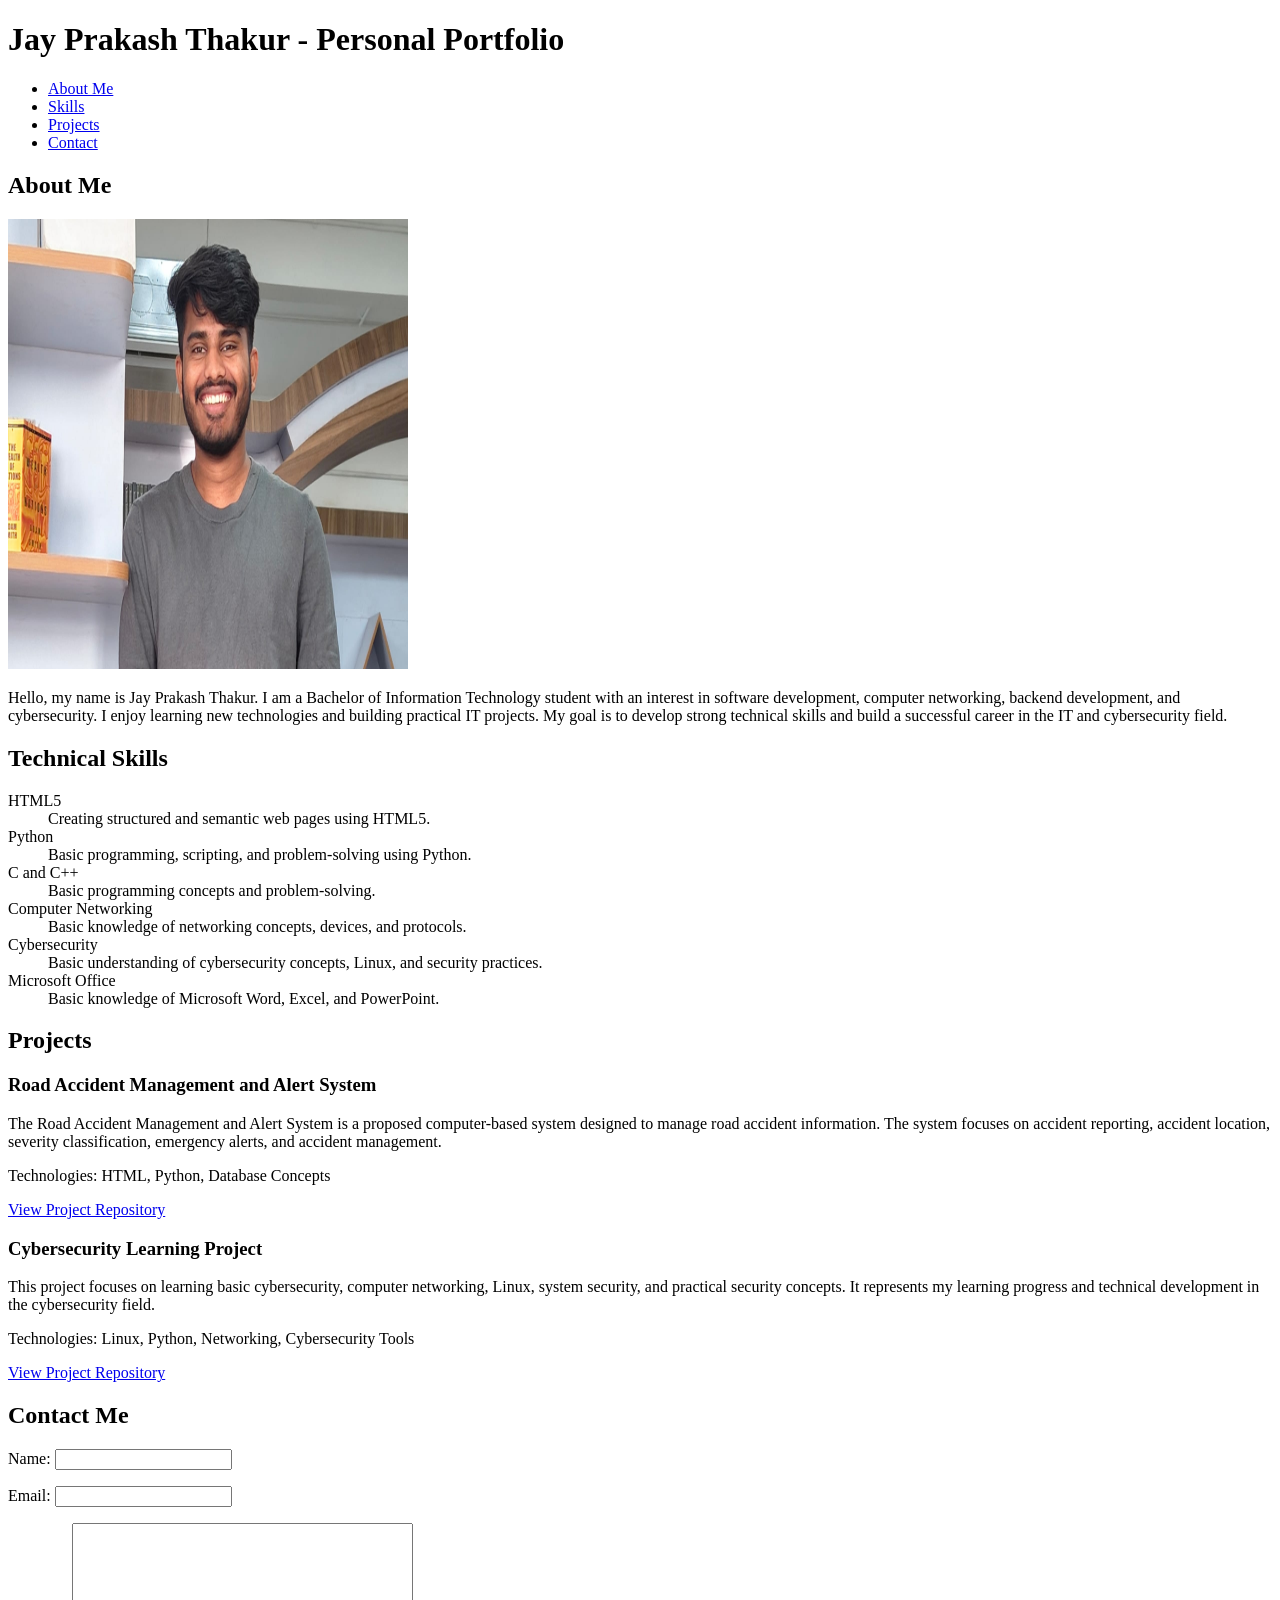
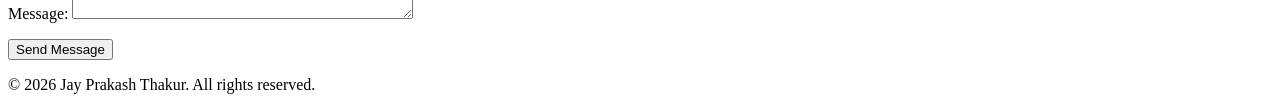
==== index.html @ ac9cceb8 "Add files via upload" ====
<!DOCTYPE html>
<html lang="en">
<head>
    <meta charset="UTF-8">
    <meta name="viewport" content="width=device-width, initial-scale=1.0">
    <title>Jay Prakash Thakur | Personal Portfolio</title>
</head>

<body>

    <header>
        <h1>Jay Prakash Thakur - Personal Portfolio</h1>

        <nav>
            <ul>
                <li><a href="#about">About Me</a></li>
                <li><a href="#skills">Skills</a></li>
                <li><a href="#projects">Projects</a></li>
                <li><a href="#contact">Contact</a></li>
            </ul>
        </nav>
    </header>

    <main>

        <section id="about">
            <h2>About Me</h2>

            <img
                src="profile.jpeg"
                alt="Profile photograph of Jay Prakash Thakur" width="400" height="450"
                
            >

            <p>
                Hello, my name is Jay Prakash Thakur. I am a Bachelor of
                Information Technology student with an interest in software
                development, computer networking, backend development, and
                cybersecurity. I enjoy learning new technologies and building
                practical IT projects. My goal is to develop strong technical
                skills and build a successful career in the IT and
                cybersecurity field.
            </p>
        </section>

        <section id="skills">
            <h2>Technical Skills</h2>

            <dl>
                <dt>HTML5</dt>
                <dd>
                    Creating structured and semantic web pages using HTML5.
                </dd>

                <dt>Python</dt>
                <dd>
                    Basic programming, scripting, and problem-solving using Python.
                </dd>

                <dt>C and C++</dt>
                <dd>
                    Basic programming concepts and problem-solving.
                </dd>

                <dt>Computer Networking</dt>
                <dd>
                    Basic knowledge of networking concepts, devices, and protocols.
                </dd>

                <dt>Cybersecurity</dt>
                <dd>
                    Basic understanding of cybersecurity concepts, Linux, and
                    security practices.
                </dd>

                <dt>Microsoft Office</dt>
                <dd>
                    Basic knowledge of Microsoft Word, Excel, and PowerPoint.
                </dd>
            </dl>
        </section>

        <section id="projects">
            <h2>Projects</h2>

            <article>
                <h3>Road Accident Management and Alert System</h3>

                <p>
                    The Road Accident Management and Alert System is a proposed
                    computer-based system designed to manage road accident
                    information. The system focuses on accident reporting,
                    accident location, severity classification, emergency
                    alerts, and accident management.
                </p>

                <p>
                    Technologies:
                    HTML, Python, Database Concepts
                </p>

                <p>
                    <a
                        href="https://github.com/yourusername/road-accident-management"
                        target="_blank"
                        rel="noopener noreferrer"
                    >
                        View Project Repository
                    </a>
                </p>
            </article>

            <article>
                <h3>Cybersecurity Learning Project</h3>

                <p>
                    This project focuses on learning basic cybersecurity,
                    computer networking, Linux, system security, and practical
                    security concepts. It represents my learning progress and
                    technical development in the cybersecurity field.
                </p>

                <p>
                    Technologies:
                    Linux, Python, Networking, Cybersecurity Tools
                </p>

                <p>
                    <a
                        href="https://github.com/yourusername/cybersecurity-learning"
                        target="_blank"
                        rel="noopener noreferrer"
                    >
                        View Project Repository
                    </a>
                </p>
            </article>

        </section>

        <section id="contact">
            <h2>Contact Me</h2>

            <form action="#" method="post">

                <p>
                    <label for="name">Name:</label>
                    <input
                        type="text"
                        id="name"
                        name="name"
                        required
                    >
                </p>

                <p>
                    <label for="email">Email:</label>
                    <input
                        type="email"
                        id="email"
                        name="email"
                        required
                    >
                </p>

                <p>
                    <label for="message">Message:</label>
                    <textarea
                        id="message"
                        name="message"
                        rows="6"
                        cols="40"
                        required
                    ></textarea>
                </p>

                <p>
                    <button type="submit">Send Message</button>
                </p>

            </form>
        </section>

    </main>

    <footer>
        <p>
            &copy; 2026 Jay Prakash Thakur. All rights reserved.
        </p>
    </footer>

</body>
</html>
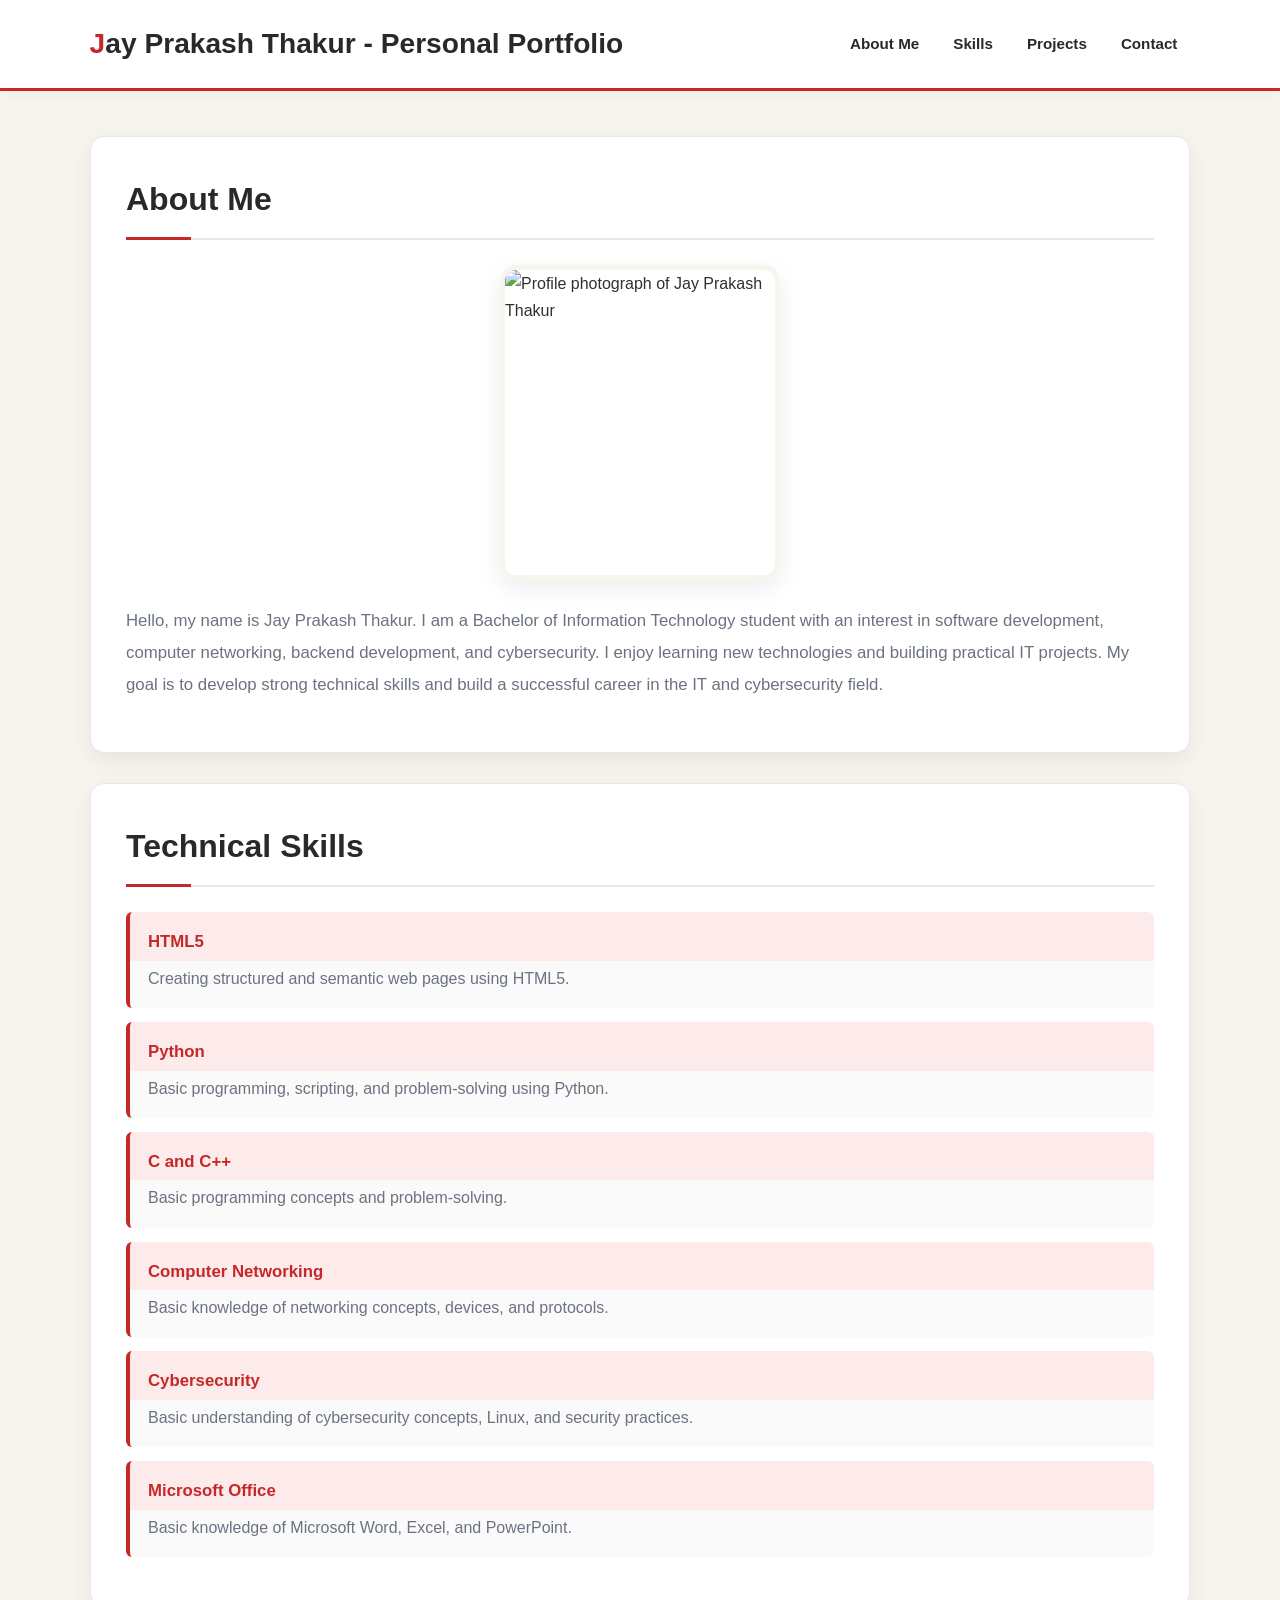
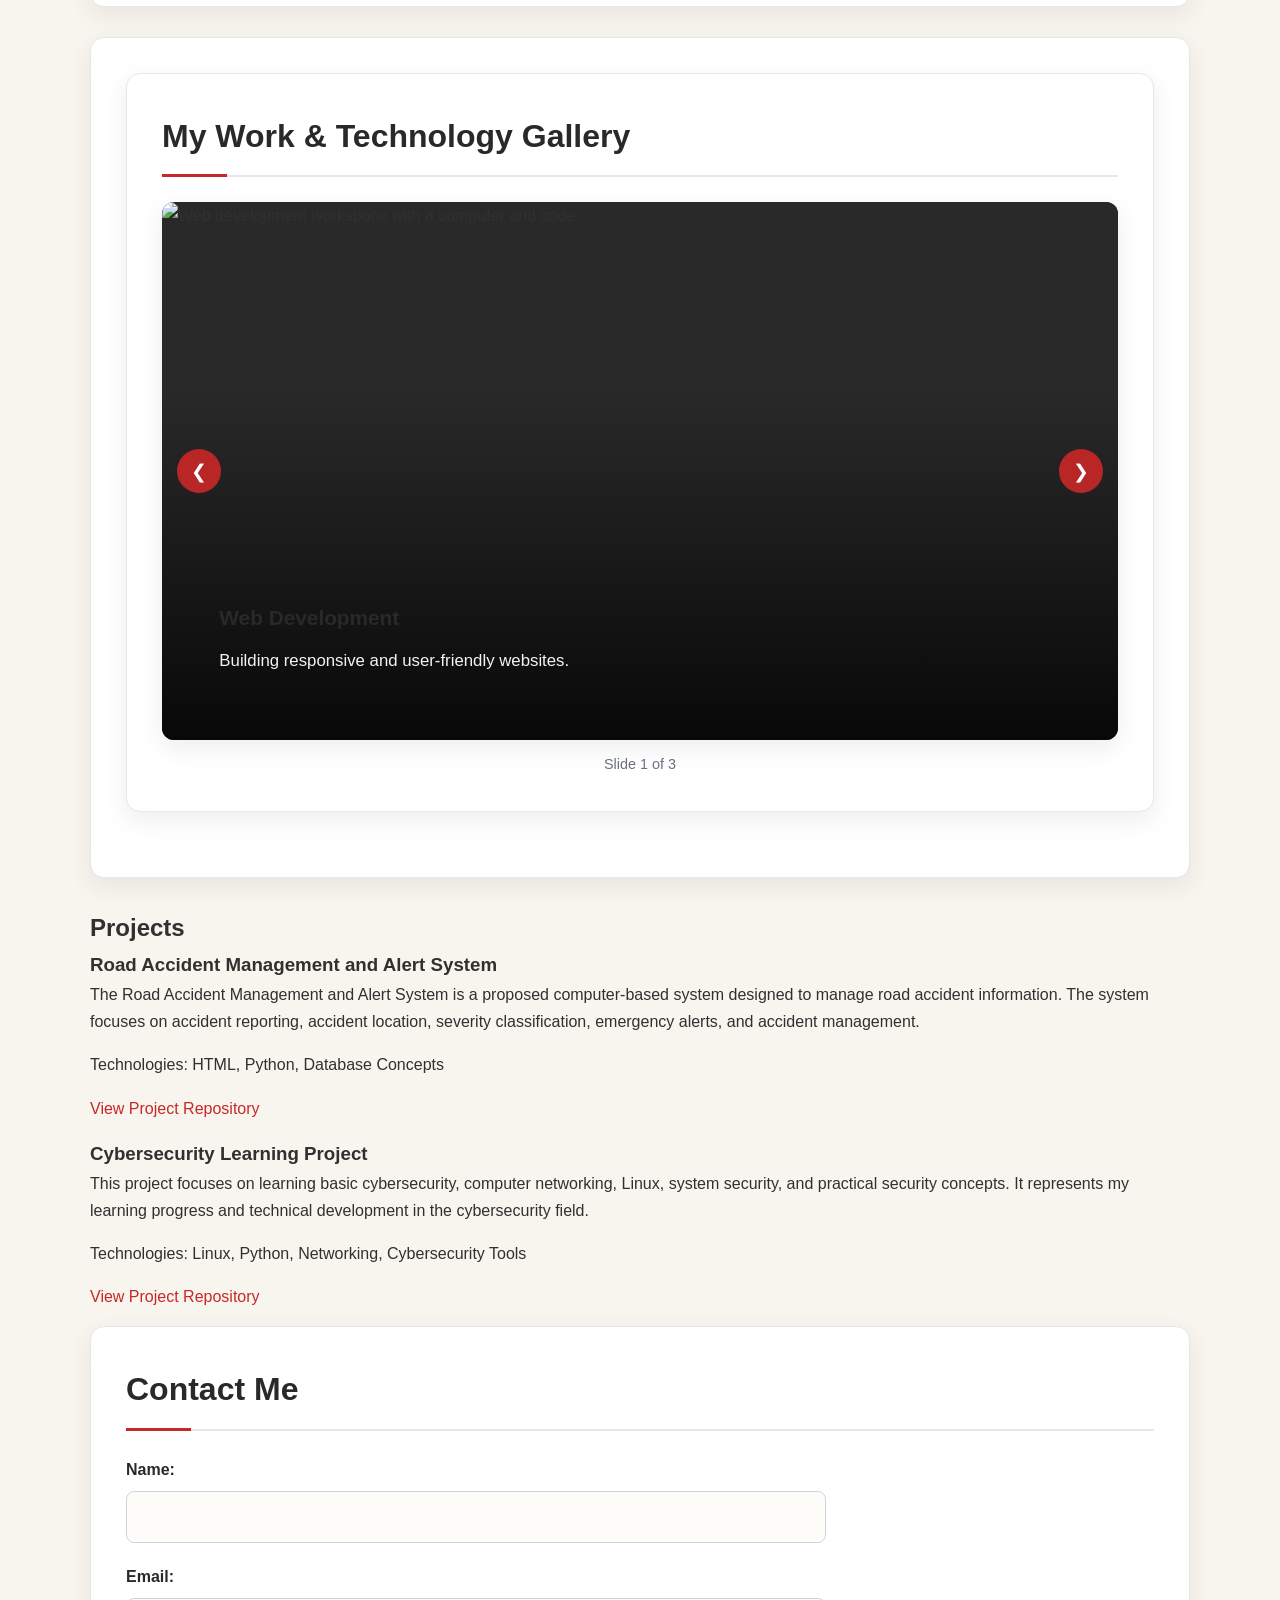
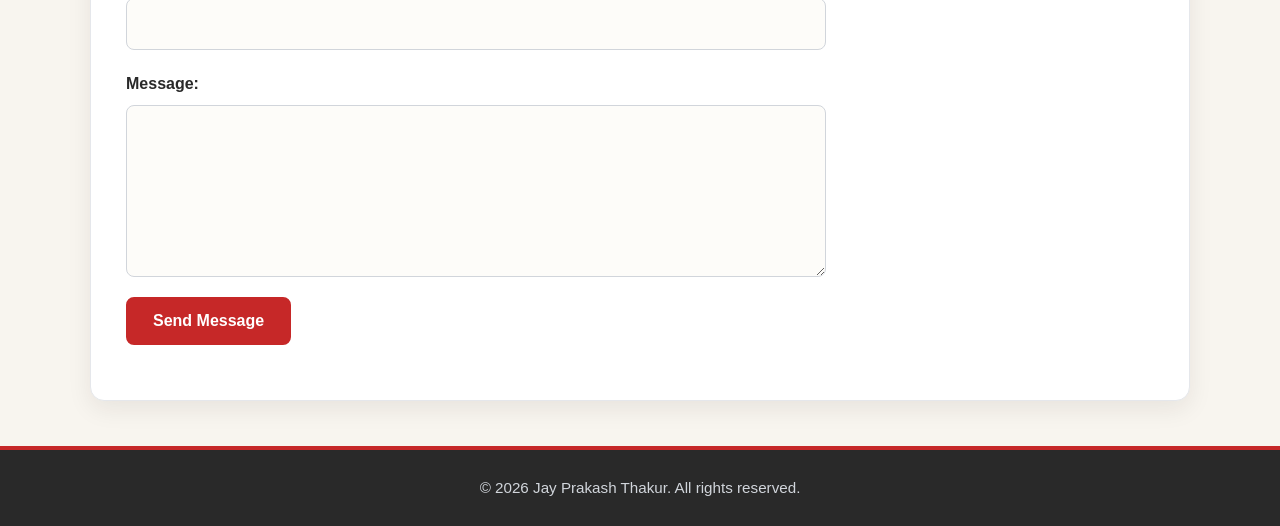
==== commit 15704f8d: "Add files via upload" ====
--- a/index.html
+++ b/index.html
@@ -1,193 +1,275 @@
-<!DOCTYPE html>
-<html lang="en">
-<head>
-    <meta charset="UTF-8">
-    <meta name="viewport" content="width=device-width, initial-scale=1.0">
-    <title>Jay Prakash Thakur | Personal Portfolio</title>
-</head>
-
-<body>
-
-    <header>
-        <h1>Jay Prakash Thakur - Personal Portfolio</h1>
-
-        <nav>
-            <ul>
-                <li><a href="#about">About Me</a></li>
-                <li><a href="#skills">Skills</a></li>
-                <li><a href="#projects">Projects</a></li>
-                <li><a href="#contact">Contact</a></li>
-            </ul>
-        </nav>
-    </header>
-
-    <main>
-
-        <section id="about">
-            <h2>About Me</h2>
-
-            <img
-                src="profile.jpeg"
-                alt="Profile photograph of Jay Prakash Thakur" width="400" height="450"
-                
-            >
-
-            <p>
-                Hello, my name is Jay Prakash Thakur. I am a Bachelor of
-                Information Technology student with an interest in software
-                development, computer networking, backend development, and
-                cybersecurity. I enjoy learning new technologies and building
-                practical IT projects. My goal is to develop strong technical
-                skills and build a successful career in the IT and
-                cybersecurity field.
-            </p>
-        </section>
-
-        <section id="skills">
-            <h2>Technical Skills</h2>
-
-            <dl>
-                <dt>HTML5</dt>
-                <dd>
-                    Creating structured and semantic web pages using HTML5.
-                </dd>
-
-                <dt>Python</dt>
-                <dd>
-                    Basic programming, scripting, and problem-solving using Python.
-                </dd>
-
-                <dt>C and C++</dt>
-                <dd>
-                    Basic programming concepts and problem-solving.
-                </dd>
-
-                <dt>Computer Networking</dt>
-                <dd>
-                    Basic knowledge of networking concepts, devices, and protocols.
-                </dd>
-
-                <dt>Cybersecurity</dt>
-                <dd>
-                    Basic understanding of cybersecurity concepts, Linux, and
-                    security practices.
-                </dd>
-
-                <dt>Microsoft Office</dt>
-                <dd>
-                    Basic knowledge of Microsoft Word, Excel, and PowerPoint.
-                </dd>
-            </dl>
-        </section>
-
-        <section id="projects">
-            <h2>Projects</h2>
-
-            <article>
-                <h3>Road Accident Management and Alert System</h3>
-
-                <p>
-                    The Road Accident Management and Alert System is a proposed
-                    computer-based system designed to manage road accident
-                    information. The system focuses on accident reporting,
-                    accident location, severity classification, emergency
-                    alerts, and accident management.
-                </p>
-
-                <p>
-                    Technologies:
-                    HTML, Python, Database Concepts
-                </p>
-
-                <p>
-                    <a
-                        href="https://github.com/yourusername/road-accident-management"
-                        target="_blank"
-                        rel="noopener noreferrer"
-                    >
-                        View Project Repository
-                    </a>
-                </p>
-            </article>
-
-            <article>
-                <h3>Cybersecurity Learning Project</h3>
-
-                <p>
-                    This project focuses on learning basic cybersecurity,
-                    computer networking, Linux, system security, and practical
-                    security concepts. It represents my learning progress and
-                    technical development in the cybersecurity field.
-                </p>
-
-                <p>
-                    Technologies:
-                    Linux, Python, Networking, Cybersecurity Tools
-                </p>
-
-                <p>
-                    <a
-                        href="https://github.com/yourusername/cybersecurity-learning"
-                        target="_blank"
-                        rel="noopener noreferrer"
-                    >
-                        View Project Repository
-                    </a>
-                </p>
-            </article>
-
-        </section>
-
-        <section id="contact">
-            <h2>Contact Me</h2>
-
-            <form action="#" method="post">
-
-                <p>
-                    <label for="name">Name:</label>
-                    <input
-                        type="text"
-                        id="name"
-                        name="name"
-                        required
-                    >
-                </p>
-
-                <p>
-                    <label for="email">Email:</label>
-                    <input
-                        type="email"
-                        id="email"
-                        name="email"
-                        required
-                    >
-                </p>
-
-                <p>
-                    <label for="message">Message:</label>
-                    <textarea
-                        id="message"
-                        name="message"
-                        rows="6"
-                        cols="40"
-                        required
-                    ></textarea>
-                </p>
-
-                <p>
-                    <button type="submit">Send Message</button>
-                </p>
-
-            </form>
-        </section>
-
-    </main>
-
-    <footer>
-        <p>
-            &copy; 2026 Jay Prakash Thakur. All rights reserved.
-        </p>
-    </footer>
-
-</body>
+<!DOCTYPE html>
+<html lang="en">
+<head>
+    <meta charset="UTF-8">
+    <meta name="viewport" content="width=device-width, initial-scale=1.0">
+    <title>Jay Prakash Thakur | Personal Portfolio</title>
+    <link rel="stylesheet" href="style.css">
+</head>
+
+<body>
+
+    <header>
+        <h1>Jay Prakash Thakur - Personal Portfolio</h1>
+
+        <nav>
+            <ul>
+                <li><a href="#about">About Me</a></li>
+                <li><a href="#skills">Skills</a></li>
+                <li><a href="#projects">Projects</a></li>
+                <li><a href="#contact">Contact</a></li>
+            </ul>
+        </nav>
+    </header>
+
+    <main>
+
+        <section id="about">
+            <h2>About Me</h2>
+
+            <img
+                src="profile.jpeg"
+                alt="Profile photograph of Jay Prakash Thakur" width="400" height="450"
+                
+            >
+
+            <p>
+                Hello, my name is Jay Prakash Thakur. I am a Bachelor of
+                Information Technology student with an interest in software
+                development, computer networking, backend development, and
+                cybersecurity. I enjoy learning new technologies and building
+                practical IT projects. My goal is to develop strong technical
+                skills and build a successful career in the IT and
+                cybersecurity field.
+            </p>
+        </section>
+
+        <section id="skills">
+            <h2>Technical Skills</h2>
+
+            <dl>
+                <dt>HTML5</dt>
+                <dd>
+                    Creating structured and semantic web pages using HTML5.
+                </dd>
+
+                <dt>Python</dt>
+                <dd>
+                    Basic programming, scripting, and problem-solving using Python.
+                </dd>
+
+                <dt>C and C++</dt>
+                <dd>
+                    Basic programming concepts and problem-solving.
+                </dd>
+
+                <dt>Computer Networking</dt>
+                <dd>
+                    Basic knowledge of networking concepts, devices, and protocols.
+                </dd>
+
+                <dt>Cybersecurity</dt>
+                <dd>
+                    Basic understanding of cybersecurity concepts, Linux, and
+                    security practices.
+                </dd>
+
+                <dt>Microsoft Office</dt>
+                <dd>
+                    Basic knowledge of Microsoft Word, Excel, and PowerPoint.
+                </dd>
+            </dl>
+        </section>
+
+        <section id="projects">
+        
+    <!-- Image Slider Section -->
+<section id="gallery" class="slider-section">
+    <h2>My Work & Technology Gallery</h2>
+
+    <div class="image-slider" aria-label="Portfolio image slider">
+        <div class="slider-track">
+
+            <div class="slide active">
+                <img
+                    src="image1.jpeg"
+                    alt="Web development workspace with a computer and code"
+                >
+                <div class="slide-caption">
+                    <h3>Web Development</h3>
+                    <p>Building responsive and user-friendly websites.</p>
+                </div>
+            </div>
+
+            <div class="slide">
+                <img
+                    src="image2.jpeg"
+                    alt="Programming code displayed on a computer screen"
+                    loading="lazy"
+                >
+                <div class="slide-caption">
+                    <h3>Programming</h3>
+                    <p>Learning Python, problem-solving, and software development.</p>
+                </div>
+            </div>
+
+            <div class="slide">
+                <img
+                    src="image3.jpeg"
+                    alt="Cybersecurity workstation with security dashboards"
+                    loading="lazy"
+                >
+                <div class="slide-caption">
+                    <img 
+                        src="image4.jpeg"
+                        alt="project on laptops"
+                        loading="lazy"
+                        >
+                    <div class="slide">
+                    <h2>projects</h2>
+                    <p>making building</p>
+
+                    </div>
+                </div>
+                <div class="slide-caption">
+                    <h3>Cybersecurity</h3>
+                    <p>Exploring Linux, networking, and digital security.</p>
+                </div>
+            </div>
+
+        </div>
+
+        <button
+            type="button"
+            class="slider-btn prev"
+            aria-label="Previous image"
+        >&#10094;</button>
+
+        <button
+            type="button"
+            class="slider-btn next"
+            aria-label="Next image"
+        >&#10095;</button>
+
+        <div class="slider-dots" aria-label="Choose a slide"></div>
+    </div>
+
+    <p class="slider-status" aria-live="polite">
+        Slide 1 of 3
+    </p>
+</section>
+
+
+
+</section>
+
+            <h2>Projects</h2>
+
+            <article>
+                <h3>Road Accident Management and Alert System</h3>
+
+                <p>
+                    The Road Accident Management and Alert System is a proposed
+                    computer-based system designed to manage road accident
+                    information. The system focuses on accident reporting,
+                    accident location, severity classification, emergency
+                    alerts, and accident management.
+                </p>
+
+                <p>
+                    Technologies:
+                    HTML, Python, Database Concepts
+                </p>
+
+                <p>
+                    <a
+                        href="https://github.com/yourusername/road-accident-management"
+                        target="_blank"
+                        rel="noopener noreferrer"
+                    >
+                        View Project Repository
+                    </a>
+                </p>
+            </article>
+
+            <article>
+                <h3>Cybersecurity Learning Project</h3>
+
+                <p>
+                    This project focuses on learning basic cybersecurity,
+                    computer networking, Linux, system security, and practical
+                    security concepts. It represents my learning progress and
+                    technical development in the cybersecurity field.
+                </p>
+
+                <p>
+                    Technologies:
+                    Linux, Python, Networking, Cybersecurity Tools
+                </p>
+
+                <p>
+                    <a
+                        href="https://github.com/yourusername/cybersecurity-learning"
+                        target="_blank"
+                        rel="noopener noreferrer"
+                    >
+                        View Project Repository
+                    </a>
+                </p>
+            </article>
+
+        </section>
+
+        <section id="contact">
+            <h2>Contact Me</h2>
+
+            <form action="#" method="post">
+
+                <p>
+                    <label for="name">Name:</label>
+                    <input
+                        type="text"
+                        id="name"
+                        name="name"
+                        required
+                    >
+                </p>
+
+                <p>
+                    <label for="email">Email:</label>
+                    <input
+                        type="email"
+                        id="email"
+                        name="email"
+                        required
+                    >
+                </p>
+
+                <p>
+                    <label for="message">Message:</label>
+                    <textarea
+                        id="message"
+                        name="message"
+                        rows="6"
+                        cols="40"
+                        required
+                    ></textarea>
+                </p>
+
+                <p>
+                    <button type="submit">Send Message</button>
+                </p>
+
+            </form>
+        </section>
+
+    </main>
+
+    <footer>
+        <p>
+            &copy; 2026 Jay Prakash Thakur. All rights reserved.
+        </p>
+    </footer>
+
+</body>
 </html>
--- a/style.css
+++ b/style.css
@@ -0,0 +1,732 @@
+:root {
+    --color-cream: #f8f5ef;
+    --color-white: #ffffff;
+    --color-red: #c62828;
+    --color-red-dark: #991b1b;
+    --color-red-light: #fcebea;
+    --color-grey: #6b7280;
+    --color-grey-light: #e5e7eb;
+    --color-grey-dark: #292929;
+    --color-text: #303030;
+
+    --shadow: 0 8px 25px rgba(40, 30, 30, 0.08);
+    --shadow-hover: 0 14px 32px rgba(120, 30, 30, 0.13);
+
+    --radius: 14px;
+    --transition: 0.3s ease;
+}
+
+/* 2. Reset and Base Styles */
+* {
+    margin: 0;
+    padding: 0;
+    box-sizing: border-box;
+}
+
+html {
+    scroll-behavior: smooth;
+    scroll-padding-top: 100px;
+}
+
+body {
+    font-family: Arial, Helvetica, sans-serif;
+    background-color: var(--color-cream);
+    color: var(--color-text);
+    line-height: 1.7;
+    font-size: 16px;
+    -webkit-font-smoothing: antialiased;
+}
+
+img {
+    display: block;
+    max-width: 100%;
+    height: auto;
+}
+
+a {
+    color: var(--color-red);
+    text-decoration: none;
+    transition: color var(--transition);
+}
+
+a:hover {
+    color: var(--color-red-dark);
+}
+
+a:focus-visible,
+button:focus-visible,
+input:focus-visible,
+textarea:focus-visible {
+    outline: 3px solid var(--color-red);
+    outline-offset: 4px;
+}
+
+p {
+    margin-bottom: 16px;
+}
+
+ul {
+    list-style: none;
+}
+
+/* 3. Header */
+header {
+    background-color: var(--color-white);
+    padding: 22px 7%;
+    display: flex;
+    justify-content: space-between;
+    align-items: center;
+    gap: 24px;
+    flex-wrap: wrap;
+    border-bottom: 3px solid var(--color-red);
+    box-shadow: 0 3px 15px rgba(0, 0, 0, 0.04);
+}
+
+header h1 {
+    color: var(--color-grey-dark);
+    font-size: clamp(1.2rem, 2.2vw, 1.8rem);
+    line-height: 1.3;
+    font-weight: 800;
+}
+
+header h1::first-letter {
+    color: var(--color-red);
+}
+
+/* 4. Navigation */
+nav ul {
+    display: flex;
+    align-items: center;
+    justify-content: center;
+    flex-wrap: wrap;
+    gap: 8px;
+}
+
+nav a {
+    display: inline-block;
+    padding: 9px 13px;
+    color: var(--color-grey-dark);
+    font-size: 0.95rem;
+    font-weight: 600;
+    border-radius: 8px;
+    transition:
+        background-color var(--transition),
+        color var(--transition);
+}
+
+nav a:hover {
+    background-color: var(--color-red-light);
+    color: var(--color-red);
+}
+
+/* 5. Main Layout */
+main {
+    width: min(1100px, 88%);
+    margin: 45px auto;
+}
+
+section {
+    background-color: var(--color-white);
+    padding: 35px;
+    margin-bottom: 30px;
+    border: 1px solid var(--color-grey-light);
+    border-radius: var(--radius);
+    box-shadow: var(--shadow);
+    scroll-margin-top: 25px;
+}
+
+section h2 {
+    color: var(--color-grey-dark);
+    font-size: clamp(1.5rem, 3vw, 2rem);
+    margin-bottom: 25px;
+    padding-bottom: 12px;
+    border-bottom: 2px solid var(--color-grey-light);
+    position: relative;
+}
+
+section h2::after {
+    content: "";
+    display: block;
+    width: 65px;
+    height: 3px;
+    background-color: var(--color-red);
+    position: absolute;
+    bottom: -2px;
+    left: 0;
+}
+
+/* 6. About Me */
+#about img {
+    width: 280px;
+    max-width: 100%;
+    aspect-ratio: 4 / 4.5;
+    object-fit: cover;
+    object-position: center;
+    border: 5px solid var(--color-cream);
+    border-radius: 16px;
+    box-shadow: var(--shadow);
+    margin: 0 auto 25px;
+}
+
+#about p {
+    color: var(--color-grey);
+    font-size: 1.05rem;
+    line-height: 1.9;
+}
+
+/* 7. Technical Skills */
+#skills dl {
+    display: grid;
+    grid-template-columns: 1fr;
+    gap: 0;
+}
+
+#skills dt {
+    color: var(--color-red);
+    font-size: 1.05rem;
+    font-weight: 700;
+    padding: 16px 18px 4px;
+    background-color: var(--color-red-light);
+    border-left: 4px solid var(--color-red);
+    border-radius: 6px 6px 0 0;
+}
+
+#skills dd {
+    color: var(--color-grey);
+    padding: 4px 18px 16px;
+    margin-bottom: 14px;
+    background-color: #fafafa;
+    border-left: 4px solid var(--color-red);
+    border-radius: 0 0 6px 6px;
+}
+
+/* 8. Projects */
+#projects article {
+    background-color: var(--color-cream);
+    padding: 25px;
+    margin-bottom: 24px;
+    border: 1px solid var(--color-grey-light);
+    border-left: 5px solid var(--color-red);
+    border-radius: 10px;
+    transition:
+        transform var(--transition),
+        box-shadow var(--transition);
+}
+
+#projects article:last-child {
+    margin-bottom: 0;
+}
+
+#projects article:hover {
+    transform: translateY(-4px);
+    box-shadow: var(--shadow-hover);
+}
+
+#projects h3 {
+    color: var(--color-grey-dark);
+    font-size: 1.3rem;
+    line-height: 1.4;
+    margin-bottom: 15px;
+}
+
+#projects article p {
+    color: var(--color-grey);
+}
+
+#projects article p:last-child {
+    margin-bottom: 0;
+}
+
+#projects article a {
+    display: inline-block;
+    margin-top: 5px;
+    padding: 10px 18px;
+    color: var(--color-white);
+    background-color: var(--color-red);
+    border: 2px solid var(--color-red);
+    border-radius: 7px;
+    font-size: 0.92rem;
+    font-weight: 700;
+    transition:
+        background-color var(--transition),
+        border-color var(--transition);
+}
+
+#projects article a:hover {
+    background-color: var(--color-red-dark);
+    border-color: var(--color-red-dark);
+    color: var(--color-white);
+}
+
+/* 9. Contact Form */
+#contact form {
+    width: 100%;
+    max-width: 700px;
+}
+
+#contact form p {
+    margin-bottom: 20px;
+}
+
+#contact label {
+    display: block;
+    color: var(--color-grey-dark);
+    font-weight: 700;
+    margin-bottom: 8px;
+}
+
+#contact input,
+#contact textarea {
+    display: block;
+    width: 100%;
+    padding: 13px 15px;
+    font-family: inherit;
+    font-size: 1rem;
+    line-height: 1.5;
+    color: var(--color-text);
+    background-color: #fdfcf9;
+    border: 1px solid #d1d5db;
+    border-radius: 8px;
+    transition:
+        border-color var(--transition),
+        box-shadow var(--transition);
+}
+
+#contact input:focus,
+#contact textarea:focus {
+    outline: none;
+    border-color: var(--color-red);
+    box-shadow: 0 0 0 3px rgba(198, 40, 40, 0.12);
+}
+
+#contact textarea {
+    min-height: 150px;
+    resize: vertical;
+}
+
+#contact button {
+    display: inline-block;
+    padding: 13px 25px;
+    color: var(--color-white);
+    background-color: var(--color-red);
+    border: 2px solid var(--color-red);
+    border-radius: 8px;
+    font-family: inherit;
+    font-size: 1rem;
+    font-weight: 700;
+    cursor: pointer;
+    transition:
+        background-color var(--transition),
+        transform var(--transition);
+}
+
+#contact button:hover {
+    background-color: var(--color-red-dark);
+    border-color: var(--color-red-dark);
+    transform: translateY(-2px);
+}
+
+/* 10. Footer */
+footer {
+    padding: 25px 7%;
+    text-align: center;
+    color: #d1d5db;
+    background-color: var(--color-grey-dark);
+    border-top: 4px solid var(--color-red);
+}
+
+footer p {
+    margin: 0;
+    font-size: 0.95rem;
+}
+
+/* 11. Tablet Responsive Layout */
+@media screen and (max-width: 900px) {
+    header {
+        flex-direction: column;
+        text-align: center;
+        gap: 15px;
+        padding: 22px 5%;
+    }
+
+    nav ul {
+        gap: 5px;
+    }
+
+    main {
+        width: 90%;
+        margin: 30px auto;
+    }
+
+    section {
+        padding: 28px;
+    }
+}
+
+/* 12. Mobile Responsive Layout */
+@media screen and (max-width: 600px) {
+    body {
+        font-size: 15px;
+    }
+
+    html {
+        scroll-padding-top: 15px;
+    }
+
+    header {
+        padding: 20px 5%;
+    }
+
+    header h1 {
+        font-size: 1.35rem;
+        overflow-wrap: anywhere;
+    }
+
+    nav {
+        width: 100%;
+    }
+
+    nav ul {
+        justify-content: center;
+        gap: 5px;
+    }
+
+    nav a {
+        padding: 8px 10px;
+        font-size: 0.88rem;
+    }
+
+    main {
+        width: 92%;
+        margin: 22px auto;
+    }
+
+    section {
+        padding: 22px 17px;
+        margin-bottom: 20px;
+        border-radius: 10px;
+    }
+
+    section h2 {
+        font-size: 1.5rem;
+        margin-bottom: 20px;
+    }
+
+    #about img {
+        width: 220px;
+        margin-bottom: 20px;
+    }
+
+    #about p {
+        font-size: 0.98rem;
+    }
+
+    #skills dt {
+        font-size: 1rem;
+        padding: 13px 12px 4px;
+    }
+
+    #skills dd {
+        padding: 4px 12px 13px;
+    }
+
+    #projects article {
+        padding: 18px 15px;
+    }
+
+    #projects h3 {
+        font-size: 1.15rem;
+    }
+
+    #projects article a {
+        max-width: 100%;
+        text-align: center;
+        overflow-wrap: anywhere;
+    }
+
+    #contact input,
+    #contact textarea {
+        padding: 12px;
+        font-size: 16px;
+    }
+
+    #contact button {
+        width: 100%;
+        padding: 13px 18px;
+    }
+
+    footer {
+        padding: 22px 5%;
+    }
+}
+
+/* 13. Extra Small Phones */
+@media screen and (max-width: 360px) {
+    header h1 {
+        font-size: 1.15rem;
+    }
+
+    nav a {
+        padding: 7px 8px;
+        font-size: 0.82rem;
+    }
+
+    section {
+        padding: 18px 13px;
+    }
+
+    #projects article {
+        padding: 15px 12px;
+    }
+}
+
+/* 14. Reduced Motion Accessibility */
+@media (prefers-reduced-motion: reduce) {
+    *,
+    *::before,
+    *::after {
+        scroll-behavior: auto !important;
+        transition-duration: 0.01ms !important;
+        animation-duration: 0.01ms !important;
+        animation-iteration-count: 1 !important;
+    }
+}
+
+/* =====================================
+   RESPONSIVE IMAGE SLIDER
+   Cream, White, Grey and Red Theme
+   ===================================== */
+
+.slider-section {
+    overflow: hidden;
+}
+
+.image-slider {
+    position: relative;
+    width: 100%;
+    overflow: hidden;
+    isolation: isolate;
+    background: #292929;
+    border-radius: 12px;
+    box-shadow: var(--shadow);
+}
+
+.slider-track {
+    display: flex;
+    width: 100%;
+    transition: transform 0.55s ease-in-out;
+    will-change: transform;
+}
+
+.slide {
+    position: relative;
+    flex: 0 0 100%;
+    min-width: 0;
+    aspect-ratio: 16 / 9;
+    overflow: hidden;
+    background: #292929;
+}
+
+.slide img {
+    display: block;
+    width: 100%;
+    height: 100%;
+    object-fit: cover;
+    object-position: center;
+}
+
+.slide::after {
+    content: "";
+    position: absolute;
+    inset: 35% 0 0;
+    background: linear-gradient(
+        to bottom,
+        transparent,
+        rgba(0, 0, 0, 0.8)
+    );
+    pointer-events: none;
+}
+
+.slide-caption {
+    position: absolute;
+    z-index: 1;
+    left: 6%;
+    right: 6%;
+    bottom: 12%;
+    color: #ffffff;
+}
+
+.slide-caption h3 {
+    margin-bottom: 8px;
+    font-size: clamp(1.2rem, 3vw, 2rem);
+}
+
+.slide-caption p {
+    margin-bottom: 0;
+    font-size: clamp(0.85rem, 1.8vw, 1.05rem);
+    color: #f3f3f3;
+}
+
+/* Previous and Next buttons */
+
+.slider-btn {
+    position: absolute;
+    z-index: 2;
+    top: 50%;
+    transform: translateY(-50%);
+    display: grid;
+    place-items: center;
+    width: 44px;
+    height: 44px;
+    padding: 0;
+    color: #ffffff;
+    background: rgba(198, 40, 40, 0.92);
+    border: none;
+    border-radius: 50%;
+    font-size: 1.2rem;
+    cursor: pointer;
+    transition: background 0.25s ease, transform 0.25s ease;
+}
+
+.slider-btn:hover {
+    background: #991b1b;
+}
+
+.slider-btn:active {
+    transform: translateY(-50%) scale(0.94);
+}
+
+.slider-btn.prev {
+    left: 15px;
+}
+
+.slider-btn.next {
+    right: 15px;
+}
+
+.slider-btn:focus-visible,
+.slider-dot:focus-visible {
+    outline: 3px solid #ffffff;
+    outline-offset: 3px;
+}
+
+/* Indicator dots */
+
+.slider-dots {
+    position: absolute;
+    z-index: 2;
+    bottom: 18px;
+    left: 50%;
+    transform: translateX(-50%);
+    display: flex;
+    justify-content: center;
+    align-items: center;
+    gap: 10px;
+}
+
+.slider-dot {
+    width: 11px;
+    height: 11px;
+    padding: 0;
+    border: 2px solid #ffffff;
+    border-radius: 50%;
+    background: transparent;
+    cursor: pointer;
+    transition: background 0.25s ease, transform 0.25s ease;
+}
+
+.slider-dot.active {
+    background: #c62828;
+    border-color: #ffffff;
+    transform: scale(1.2);
+}
+
+.slider-status {
+    margin-top: 12px;
+    margin-bottom: 0;
+    color: var(--color-grey);
+    text-align: center;
+    font-size: 0.9rem;
+}
+
+/* Tablet */
+
+@media screen and (max-width: 768px) {
+    .slide {
+        aspect-ratio: 4 / 3;
+    }
+
+    .slider-btn {
+        width: 40px;
+        height: 40px;
+    }
+
+    .slider-btn.prev {
+        left: 10px;
+    }
+
+    .slider-btn.next {
+        right: 10px;
+    }
+
+    .slide-caption {
+        bottom: 15%;
+    }
+}
+
+/* Mobile */
+
+@media screen and (max-width: 480px) {
+    .slide {
+        aspect-ratio: 4 / 3;
+    }
+
+    .slide-caption {
+        left: 5%;
+        right: 5%;
+        bottom: 18%;
+    }
+
+    .slide-caption h3 {
+        font-size: 1.1rem;
+    }
+
+    .slide-caption p {
+        font-size: 0.8rem;
+        line-height: 1.4;
+    }
+
+    .slider-btn {
+        width: 34px;
+        height: 34px;
+        font-size: 1rem;
+    }
+
+    .slider-btn.prev {
+        left: 7px;
+    }
+
+    .slider-btn.next {
+        right: 7px;
+    }
+
+    .slider-dots {
+        bottom: 10px;
+        gap: 8px;
+    }
+
+    .slider-dot {
+        width: 10px;
+        height: 10px;
+    }
+}
+
+/* Respect reduced-motion preferences */
+
+@media (prefers-reduced-motion: reduce) {
+    .slider-track,
+    .slider-btn,
+    .slider-dot {
+        transition: none;
+    }
+}
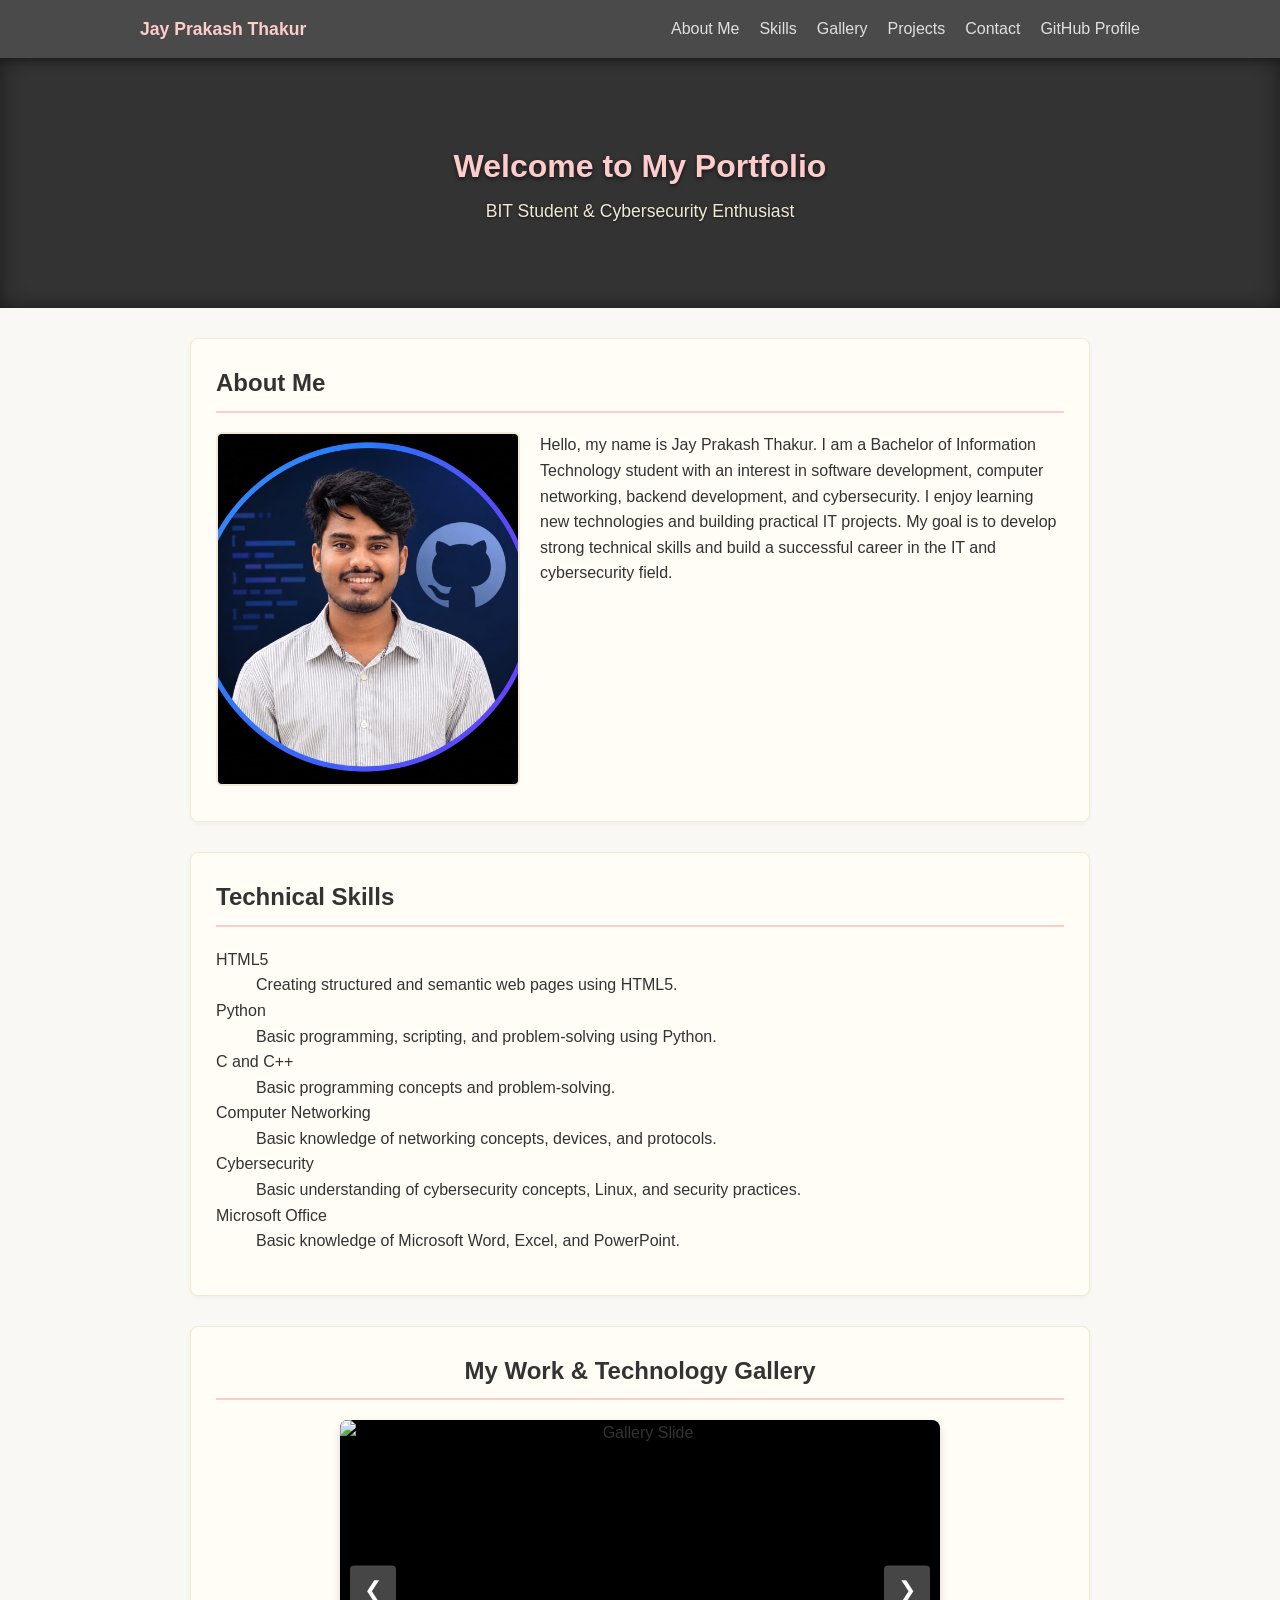
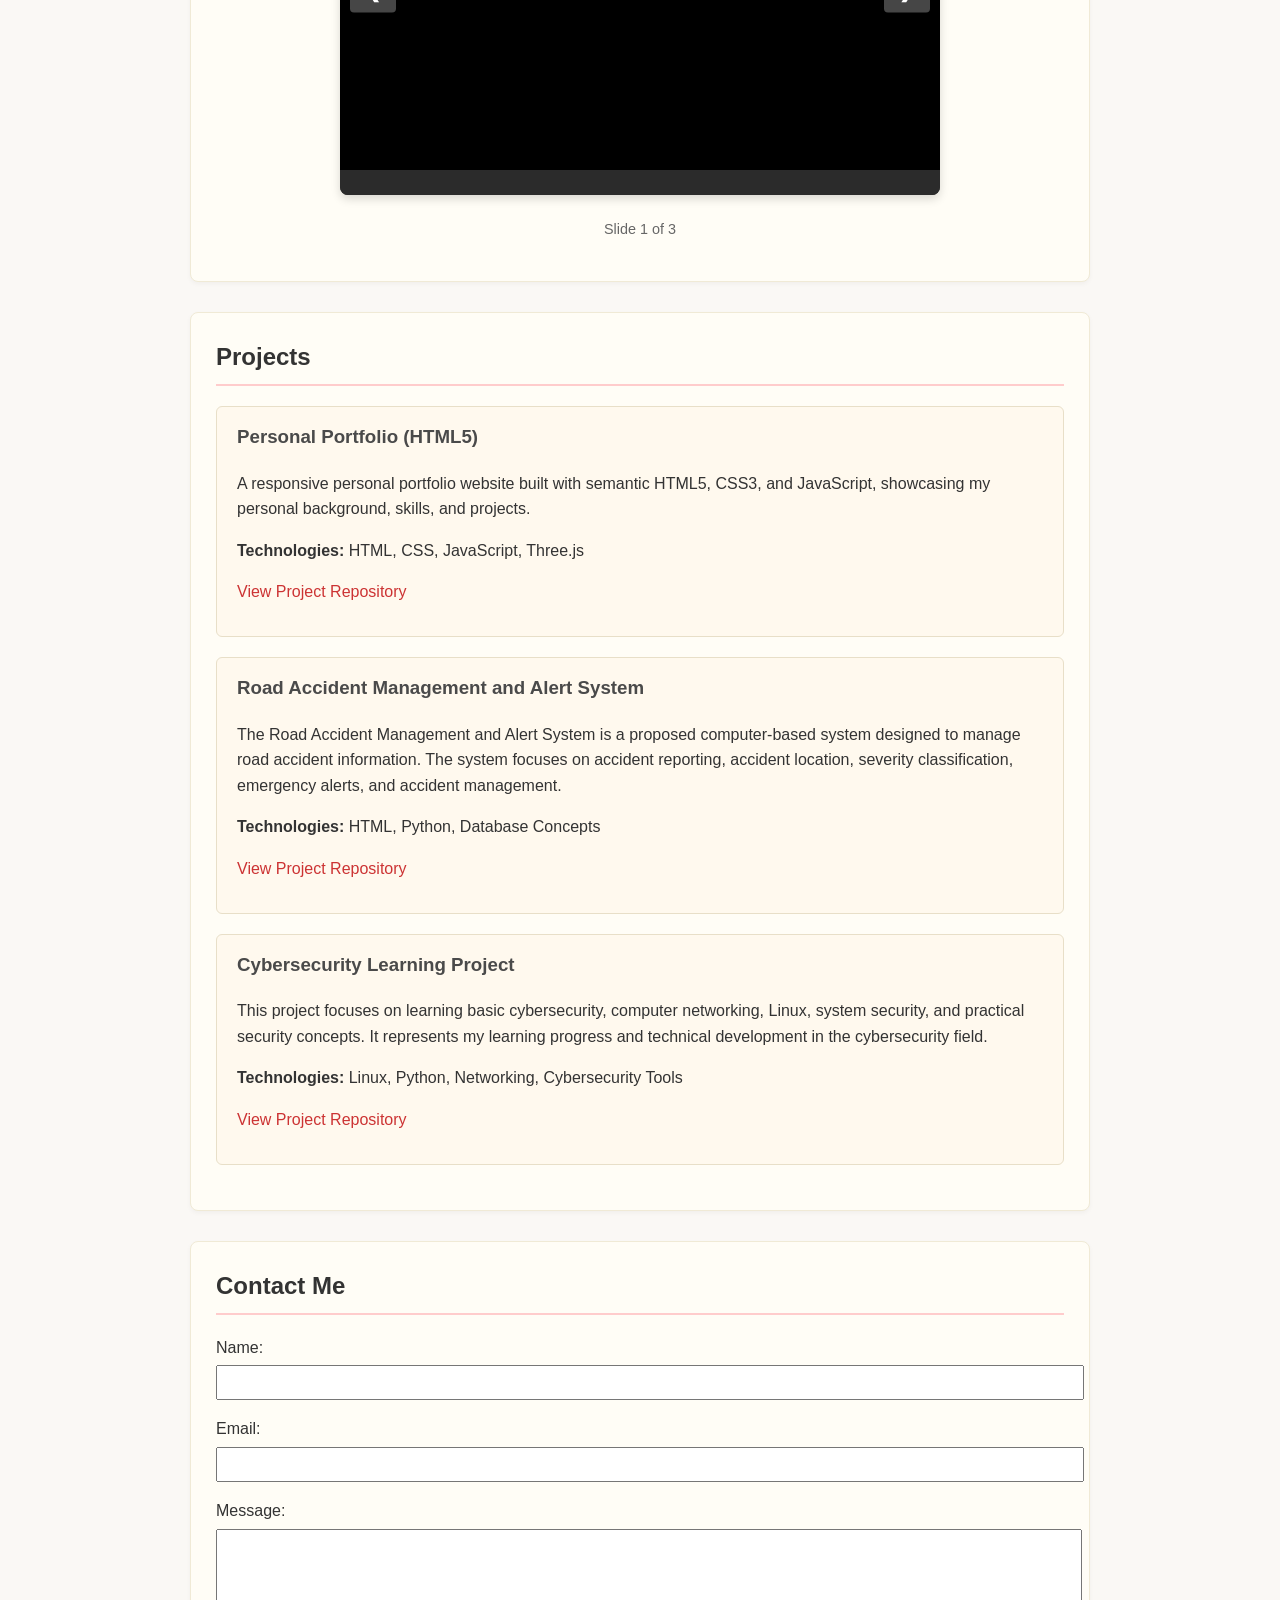
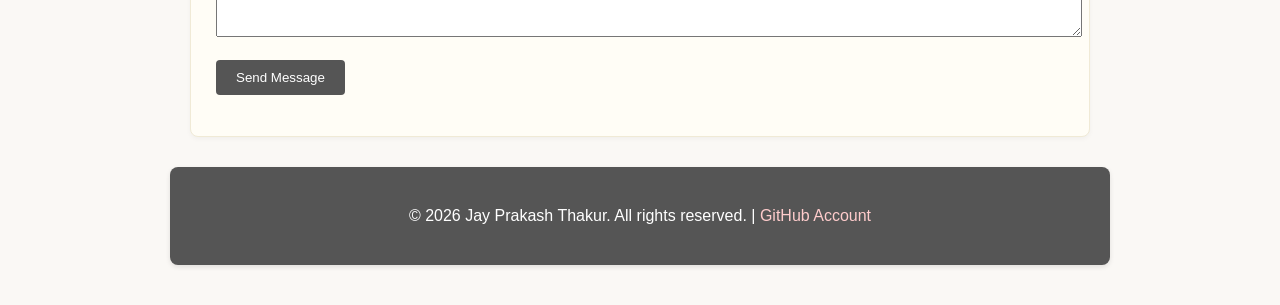
==== commit 1de00957: "Rename test.html to index.html" ====
--- a/index.html
+++ b/index.html
@@ -1,275 +1,178 @@
 <!DOCTYPE html>
 <html lang="en">
+
 <head>
     <meta charset="UTF-8">
     <meta name="viewport" content="width=device-width, initial-scale=1.0">
     <title>Jay Prakash Thakur | Personal Portfolio</title>
-    <link rel="stylesheet" href="style.css">
+    <link rel="stylesheet" href="test.css">
+    <!-- Three.js CDN for 3D Motion Graphics -->
+    <script src="https://cdnjs.cloudflare.com/ajax/libs/three.js/r128/three.min.js"></script>
 </head>
 
 <body>
 
-    <header>
-        <h1>Jay Prakash Thakur - Personal Portfolio</h1>
-
-        <nav>
-            <ul>
+    <!-- Gray Theme Navigation Bar -->
+    <header class="navbar-header">
+        <nav class="navbar">
+            <div class="nav-brand">Jay Prakash Thakur</div>
+            <ul class="nav-links">
                 <li><a href="#about">About Me</a></li>
                 <li><a href="#skills">Skills</a></li>
+                <li><a href="#gallery">Gallery</a></li>
                 <li><a href="#projects">Projects</a></li>
                 <li><a href="#contact">Contact</a></li>
+                <li><a href="https://github.com/jayprakashjp1021-stack" target="_blank" rel="noopener noreferrer">GitHub Profile</a></li>
             </ul>
         </nav>
     </header>
 
-    <main>
+    <!-- 3D Motion Background Banner -->
+    <div id="canvas-container">
+        <div class="hero-text">
+            <h1>Welcome to My Portfolio</h1>
+            <p>BIT Student & Cybersecurity Enthusiast</p>
+        </div>
+    </div>
 
-        <section id="about">
+    <main class="main-container">
+
+        <!-- About Me Section -->
+        <section id="about" class="content-section">
             <h2>About Me</h2>
-
-            <img
-                src="profile.jpeg"
-                alt="Profile photograph of Jay Prakash Thakur" width="400" height="450"
-                
-            >
-
+            <img src="profile.jpeg" alt="Profile photograph of Jay Prakash Thakur" width="300" height="350">
             <p>
-                Hello, my name is Jay Prakash Thakur. I am a Bachelor of
-                Information Technology student with an interest in software
-                development, computer networking, backend development, and
-                cybersecurity. I enjoy learning new technologies and building
-                practical IT projects. My goal is to develop strong technical
-                skills and build a successful career in the IT and
-                cybersecurity field.
+                Hello, my name is Jay Prakash Thakur. I am a Bachelor of Information Technology student with an interest in software development, computer networking, backend development, and cybersecurity. I enjoy learning new technologies and building practical IT
+                projects. My goal is to develop strong technical skills and build a successful career in the IT and cybersecurity field.
             </p>
         </section>
 
-        <section id="skills">
+        <!-- Technical Skills Section -->
+        <section id="skills" class="content-section">
             <h2>Technical Skills</h2>
-
             <dl>
                 <dt>HTML5</dt>
-                <dd>
-                    Creating structured and semantic web pages using HTML5.
-                </dd>
+                <dd>Creating structured and semantic web pages using HTML5.</dd>
 
                 <dt>Python</dt>
-                <dd>
-                    Basic programming, scripting, and problem-solving using Python.
-                </dd>
+                <dd>Basic programming, scripting, and problem-solving using Python.</dd>
 
                 <dt>C and C++</dt>
-                <dd>
-                    Basic programming concepts and problem-solving.
-                </dd>
+                <dd>Basic programming concepts and problem-solving.</dd>
 
                 <dt>Computer Networking</dt>
-                <dd>
-                    Basic knowledge of networking concepts, devices, and protocols.
-                </dd>
+                <dd>Basic knowledge of networking concepts, devices, and protocols.</dd>
 
                 <dt>Cybersecurity</dt>
-                <dd>
-                    Basic understanding of cybersecurity concepts, Linux, and
-                    security practices.
-                </dd>
+                <dd>Basic understanding of cybersecurity concepts, Linux, and security practices.</dd>
 
                 <dt>Microsoft Office</dt>
-                <dd>
-                    Basic knowledge of Microsoft Word, Excel, and PowerPoint.
-                </dd>
+                <dd>Basic knowledge of Microsoft Word, Excel, and PowerPoint.</dd>
             </dl>
         </section>
 
-        <section id="projects">
-        
-    <!-- Image Slider Section -->
-<section id="gallery" class="slider-section">
-    <h2>My Work & Technology Gallery</h2>
+        <!-- Image Slider Section (Powered by JS Array) -->
+        <section id="gallery" class="content-section slider-section">
+            <h2>My Work & Technology Gallery</h2>
 
-    <div class="image-slider" aria-label="Portfolio image slider">
-        <div class="slider-track">
+            <div class="slider-container">
+                <div class="image-slider">
+                    <!-- Slide Display Area -->
+                    <img id="slider-image" src="" alt="Gallery Slide">
+                    <div class="slide-caption">
+                        <h3 id="slider-title"></h3>
+                        <p id="slider-desc"></p>
+                    </div>
+                </div>
 
-            <div class="slide active">
-                <img
-                    src="image1.jpeg"
-                    alt="Web development workspace with a computer and code"
-                >
-                <div class="slide-caption">
-                    <h3>Web Development</h3>
-                    <p>Building responsive and user-friendly websites.</p>
-                </div>
+                <!-- Previous & Next Arrow Keys -->
+                <button type="button" id="prev-btn" class="slider-btn prev" aria-label="Previous image">&#10094;</button>
+                <button type="button" id="next-btn" class="slider-btn next" aria-label="Next image">&#10095;</button>
             </div>
 
-            <div class="slide">
-                <img
-                    src="image2.jpeg"
-                    alt="Programming code displayed on a computer screen"
-                    loading="lazy"
-                >
-                <div class="slide-caption">
-                    <h3>Programming</h3>
-                    <p>Learning Python, problem-solving, and software development.</p>
-                </div>
-            </div>
+            <!-- Slider Dots -->
+            <div class="slider-dots" id="slider-dots" aria-label="Choose a slide"></div>
 
-            <div class="slide">
-                <img
-                    src="image3.jpeg"
-                    alt="Cybersecurity workstation with security dashboards"
-                    loading="lazy"
-                >
-                <div class="slide-caption">
-                    <img 
-                        src="image4.jpeg"
-                        alt="project on laptops"
-                        loading="lazy"
-                        >
-                    <div class="slide">
-                    <h2>projects</h2>
-                    <p>making building</p>
+            <p class="slider-status" id="slider-status" aria-live="polite">
+                Slide 1 of 3
+            </p>
+        </section>
 
-                    </div>
-                </div>
-                <div class="slide-caption">
-                    <h3>Cybersecurity</h3>
-                    <p>Exploring Linux, networking, and digital security.</p>
-                </div>
-            </div>
-
-        </div>
-
-        <button
-            type="button"
-            class="slider-btn prev"
-            aria-label="Previous image"
-        >&#10094;</button>
-
-        <button
-            type="button"
-            class="slider-btn next"
-            aria-label="Next image"
-        >&#10095;</button>
-
-        <div class="slider-dots" aria-label="Choose a slide"></div>
-    </div>
-
-    <p class="slider-status" aria-live="polite">
-        Slide 1 of 3
-    </p>
-</section>
-
-
-
-</section>
-
+        <!-- Projects Section -->
+        <section id="projects" class="content-section">
             <h2>Projects</h2>
 
-            <article>
-                <h3>Road Accident Management and Alert System</h3>
-
+            <article class="project-card">
+                <h3>Personal Portfolio (HTML5)</h3>
                 <p>
-                    The Road Accident Management and Alert System is a proposed
-                    computer-based system designed to manage road accident
-                    information. The system focuses on accident reporting,
-                    accident location, severity classification, emergency
-                    alerts, and accident management.
+                    A responsive personal portfolio website built with semantic HTML5, CSS3, and JavaScript, showcasing my personal background, skills, and projects.
                 </p>
-
+                <p><strong>Technologies:</strong> HTML, CSS, JavaScript, Three.js</p>
                 <p>
-                    Technologies:
-                    HTML, Python, Database Concepts
-                </p>
-
-                <p>
-                    <a
-                        href="https://github.com/yourusername/road-accident-management"
-                        target="_blank"
-                        rel="noopener noreferrer"
-                    >
+                    <a href="https://github.com/jayprakashjp1021-stack/personal-portfolio-html5" target="_blank" rel="noopener noreferrer">
                         View Project Repository
                     </a>
                 </p>
             </article>
 
-            <article>
-                <h3>Cybersecurity Learning Project</h3>
-
+            <article class="project-card">
+                <h3>Road Accident Management and Alert System</h3>
                 <p>
-                    This project focuses on learning basic cybersecurity,
-                    computer networking, Linux, system security, and practical
-                    security concepts. It represents my learning progress and
-                    technical development in the cybersecurity field.
+                    The Road Accident Management and Alert System is a proposed computer-based system designed to manage road accident information. The system focuses on accident reporting, accident location, severity classification, emergency alerts, and accident management.
                 </p>
-
+                <p><strong>Technologies:</strong> HTML, Python, Database Concepts</p>
                 <p>
-                    Technologies:
-                    Linux, Python, Networking, Cybersecurity Tools
-                </p>
-
-                <p>
-                    <a
-                        href="https://github.com/yourusername/cybersecurity-learning"
-                        target="_blank"
-                        rel="noopener noreferrer"
-                    >
+                    <a href="https://github.com/jayprakashjp1021-stack" target="_blank" rel="noopener noreferrer">
                         View Project Repository
                     </a>
                 </p>
             </article>
 
+            <article class="project-card">
+                <h3>Cybersecurity Learning Project</h3>
+                <p>
+                    This project focuses on learning basic cybersecurity, computer networking, Linux, system security, and practical security concepts. It represents my learning progress and technical development in the cybersecurity field.
+                </p>
+                <p><strong>Technologies:</strong> Linux, Python, Networking, Cybersecurity Tools</p>
+                <p>
+                    <a href="https://github.com/jayprakashjp1021-stack" target="_blank" rel="noopener noreferrer">
+                        View Project Repository
+                    </a>
+                </p>
+            </article>
         </section>
 
-        <section id="contact">
+        <!-- Contact Section -->
+        <section id="contact" class="content-section">
             <h2>Contact Me</h2>
-
             <form action="#" method="post">
-
                 <p>
-                    <label for="name">Name:</label>
-                    <input
-                        type="text"
-                        id="name"
-                        name="name"
-                        required
-                    >
+                    <label for="name">Name:</label><br>
+                    <input type="text" id="name" name="name" required style="width: 100%; padding: 8px; margin-top: 5px;">
                 </p>
-
                 <p>
-                    <label for="email">Email:</label>
-                    <input
-                        type="email"
-                        id="email"
-                        name="email"
-                        required
-                    >
+                    <label for="email">Email:</label><br>
+                    <input type="email" id="email" name="email" required style="width: 100%; padding: 8px; margin-top: 5px;">
                 </p>
-
                 <p>
-                    <label for="message">Message:</label>
-                    <textarea
-                        id="message"
-                        name="message"
-                        rows="6"
-                        cols="40"
-                        required
-                    ></textarea>
+                    <label for="message">Message:</label><br>
+                    <textarea id="message" name="message" rows="6" required style="width: 100%; padding: 8px; margin-top: 5px;"></textarea>
                 </p>
-
                 <p>
-                    <button type="submit">Send Message</button>
+                    <button type="submit" style="padding: 10px 20px; background: #555; color: white; border: none; cursor: pointer; border-radius: 4px;">Send Message</button>
                 </p>
-
             </form>
         </section>
 
     </main>
 
-    <footer>
-        <p>
-            &copy; 2026 Jay Prakash Thakur. All rights reserved.
-        </p>
+    <!-- Grey Tone Footer -->
+    <footer class="footer-container">
+        <p>&copy; 2026 Jay Prakash Thakur. All rights reserved. | <a href="https://github.com/jayprakashjp1021-stack" target="_blank" rel="noopener noreferrer">GitHub Account</a></p>
     </footer>
 
+    <!-- JavaScript File -->
+    <script src="test.js"></script>
 </body>
-</html>+
+</html>
--- a/test.css
+++ b/test.css
@@ -0,0 +1,308 @@
+/* General Reset and Styling */
+
+body {
+    font-family: Arial, sans-serif;
+    line-height: 1.6;
+    margin: 0;
+    padding: 0;
+    color: #333333;
+    background-color: #faf8f5;
+    /* Light creamy off-white background */
+}
+
+
+/* Gray Theme Navigation Bar */
+
+.navbar-header {
+    background-color: #4a4a4a;
+    /* Dark Grey */
+    position: sticky;
+    top: 0;
+    z-index: 1000;
+    box-shadow: 0 2px 5px rgba(0, 0, 0, 0.2);
+}
+
+.navbar {
+    max-width: 1000px;
+    margin: 0 auto;
+    display: flex;
+    justify-content: space-between;
+    align-items: center;
+    padding: 15px 20px;
+}
+
+.nav-brand {
+    color: #ffcccc;
+    /* Light red tint for brand */
+    font-weight: bold;
+    font-size: 1.1rem;
+}
+
+.nav-links {
+    list-style: none;
+    padding: 0;
+    margin: 0;
+    display: flex;
+    gap: 20px;
+    flex-wrap: wrap;
+}
+
+.nav-links a {
+    text-decoration: none;
+    color: #e0e0e0;
+    font-weight: 500;
+    transition: color 0.2s;
+}
+
+.nav-links a:hover {
+    color: #ff9999;
+    /* Light red hover */
+    text-decoration: underline;
+}
+
+
+/* 3D Motion Canvas Banner */
+
+#canvas-container {
+    position: relative;
+    width: 100%;
+    height: 250px;
+    background: #333333;
+    overflow: hidden;
+    display: flex;
+    align-items: center;
+    justify-content: center;
+    text-align: center;
+    box-shadow: inset 0 0 20px rgba(0, 0, 0, 0.5);
+}
+
+#canvas-container canvas {
+    position: absolute;
+    top: 0;
+    left: 0;
+    z-index: 1;
+}
+
+.hero-text {
+    position: relative;
+    z-index: 2;
+    color: #ffffff;
+    pointer-events: none;
+}
+
+.hero-text h1 {
+    margin: 0;
+    font-size: 2rem;
+    color: #ffcccc;
+    text-shadow: 0 2px 4px rgba(0, 0, 0, 0.6);
+}
+
+.hero-text p {
+    margin: 5px 0 0 0;
+    font-size: 1.1rem;
+    color: #f0ead6;
+    text-shadow: 0 1px 3px rgba(0, 0, 0, 0.6);
+}
+
+
+/* Main Content Containers */
+
+.main-container {
+    max-width: 900px;
+    margin: 30px auto;
+    padding: 0 20px;
+}
+
+
+/* Content Sections with Light Creamy Yellow Theme */
+
+.content-section {
+    background: #fffdf6;
+    /* Light creamy yellow */
+    border: 1px solid #f0ead6;
+    margin-bottom: 30px;
+    padding: 25px;
+    border-radius: 8px;
+    box-shadow: 0 2px 5px rgba(0, 0, 0, 0.04);
+}
+
+.content-section h2 {
+    color: #333333;
+    border-bottom: 2px solid #ffcccc;
+    /* Light red accent line */
+    padding-bottom: 8px;
+    margin-top: 0;
+}
+
+#about img {
+    float: left;
+    margin-right: 20px;
+    margin-bottom: 10px;
+    border-radius: 6px;
+    object-fit: cover;
+    border: 2px solid #f0ead6;
+}
+
+#about::after {
+    content: "";
+    display: table;
+    clear: both;
+}
+
+
+/* --- IMAGE SLIDER STYLES --- */
+
+.slider-section {
+    text-align: center;
+}
+
+.slider-container {
+    position: relative;
+    width: 100%;
+    max-width: 600px;
+    margin: 0 auto;
+    overflow: hidden;
+    border-radius: 8px;
+    box-shadow: 0 4px 10px rgba(0, 0, 0, 0.15);
+    background: #000;
+}
+
+.image-slider {
+    width: 100%;
+}
+
+.image-slider img {
+    width: 100%;
+    height: 350px;
+    object-fit: cover;
+    display: block;
+}
+
+.slide-caption {
+    background: rgba(51, 51, 51, 0.85);
+    color: #fff;
+    padding: 10px;
+    text-align: left;
+}
+
+.slide-caption h3 {
+    margin: 0 0 5px 0;
+    font-size: 1.1rem;
+    color: #ffcccc;
+}
+
+.slide-caption p {
+    margin: 0;
+    font-size: 0.9rem;
+    color: #f0f0f0;
+}
+
+
+/* Slider Navigation Buttons */
+
+.slider-btn {
+    position: absolute;
+    top: 45%;
+    transform: translateY(-50%);
+    background: rgba(100, 100, 100, 0.7);
+    color: white;
+    border: none;
+    font-size: 1.4rem;
+    padding: 10px 14px;
+    cursor: pointer;
+    border-radius: 4px;
+    transition: background 0.2s, transform 0.1s;
+    z-index: 10;
+}
+
+.slider-btn:hover {
+    background: #ff6666;
+}
+
+.slider-btn.prev {
+    left: 10px;
+}
+
+.slider-btn.next {
+    right: 10px;
+}
+
+
+/* Slider Dots */
+
+.slider-dots {
+    display: flex;
+    justify-content: center;
+    gap: 8px;
+    margin-top: 15px;
+}
+
+.dot {
+    width: 12px;
+    height: 12px;
+    background-color: #d1cbbd;
+    border-radius: 50%;
+    border: none;
+    cursor: pointer;
+    transition: background-color 0.3s;
+}
+
+.dot.active {
+    background-color: #ff6666;
+}
+
+.slider-status {
+    margin-top: 8px;
+    font-size: 0.9rem;
+    color: #666666;
+}
+
+
+/* Project Cards */
+
+.project-card {
+    background: #fff9ee;
+    border: 1px solid #e8dfc8;
+    padding: 15px 20px;
+    border-radius: 6px;
+    margin-bottom: 20px;
+}
+
+.project-card h3 {
+    margin-top: 0;
+    color: #4a4a4a;
+}
+
+.project-card a,
+.content-section a {
+    color: #cc3333;
+    text-decoration: none;
+}
+
+.project-card a:hover,
+.content-section a:hover {
+    text-decoration: underline;
+}
+
+
+/* Grey Tone Footer */
+
+.footer-container {
+    max-width: 900px;
+    margin: 20px auto 40px auto;
+    padding: 20px;
+    background: #555555;
+    color: #ffffff;
+    text-align: center;
+    border-radius: 8px;
+    box-shadow: 0 2px 5px rgba(0, 0, 0, 0.1);
+}
+
+.footer-container a {
+    color: #ffcccc;
+    text-decoration: none;
+}
+
+.footer-container a:hover {
+    text-decoration: underline;
+}
